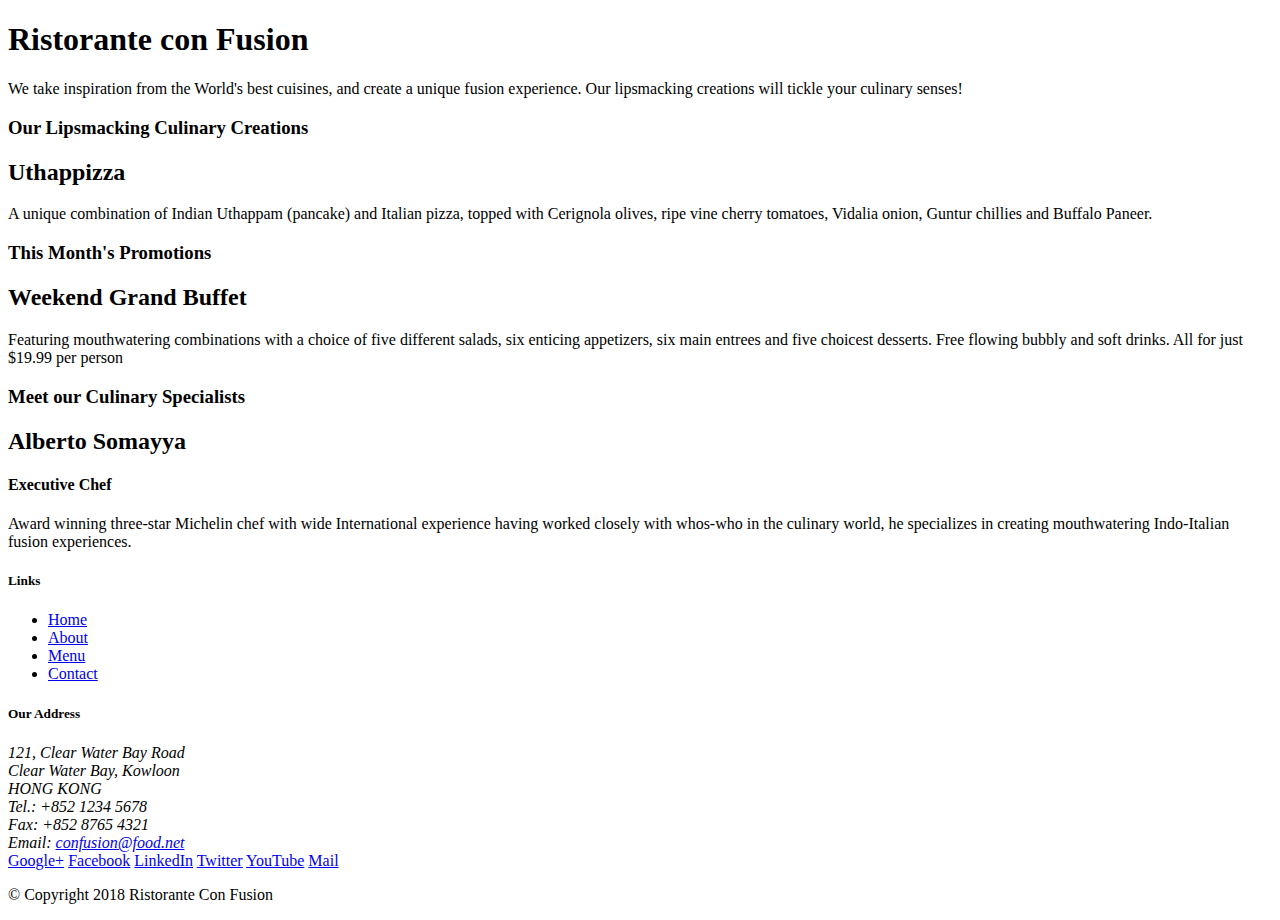
==== index.html @ 93ea536f "Initial Setup" ====
<!DOCTYPE html>
<html lang="en">

<head>
    <title>Ristorante Con Fusion</title>
</head>

<body>

    <header>
        <div>
            <div>
                <div>
                    <h1>Ristorante con Fusion</h1>
                    <p>We take inspiration from the World's best cuisines, and create a unique fusion experience. Our lipsmacking creations will tickle your culinary senses!</p>
                </div>
                <div>
                </div>
            </div>
        </div>
    </header>

    <div>
        <div>
            <div>
                <h3>Our Lipsmacking Culinary Creations</h3>
            </div>
            <div>
                <h2>Uthappizza</h2>
                <p>A unique combination of Indian Uthappam (pancake) and Italian pizza, topped with Cerignola olives, ripe vine cherry tomatoes, Vidalia onion, Guntur chillies and Buffalo Paneer.</p>
            </div>
        </div>


        <div>
            <div>
                <h3>This Month's Promotions</h3>
            </div>
            <div>
                <h2>Weekend Grand Buffet</h2>
                <p>Featuring mouthwatering combinations with a choice of five different salads, six enticing appetizers, six main entrees and five choicest desserts. Free flowing bubbly and soft drinks. All for just $19.99 per person </p>
            </div>
        </div>

        <div>
            <div>
                <h3>Meet our Culinary Specialists</h3>
            </div>
            <div>
                <h2>Alberto Somayya</h2>
                <h4>Executive Chef</h4>
                <p>Award winning three-star Michelin chef with wide International experience having worked closely with whos-who in the culinary world, he specializes in creating mouthwatering Indo-Italian fusion experiences. </p>
            </div>
        </div>
    </div>

    <footer>
        <div>
            <div>             
                <div>
                    <h5>Links</h5>
                    <ul>
                        <li><a href="#">Home</a></li>
                        <li><a href="#">About</a></li>
                        <li><a href="#">Menu</a></li>
                        <li><a href="#">Contact</a></li>
                    </ul>
                </div>
                <div>
                    <h5>Our Address</h5>
                    <address>
		              121, Clear Water Bay Road<br>
		              Clear Water Bay, Kowloon<br>
		              HONG KONG<br>
		              Tel.: +852 1234 5678<br>
		              Fax: +852 8765 4321<br>
		              Email: <a href="mailto:confusion@food.net">confusion@food.net</a>
		           </address>
                </div>
                <div>
                    <div>
                        <a href="http://google.com/+">Google+</a>
                        <a href="http://www.facebook.com/profile.php?id=">Facebook</a>
                        <a href="http://www.linkedin.com/in/">LinkedIn</a>
                        <a href="http://twitter.com/">Twitter</a>
                        <a href="http://youtube.com/">YouTube</a>
                        <a href="mailto:">Mail</a>
                    </div>
                </div>
           </div>
           <div>             
                <div>
                    <p>© Copyright 2018 Ristorante Con Fusion</p>
                </div>
           </div>
        </div>
    </footer>

</body>

</html>
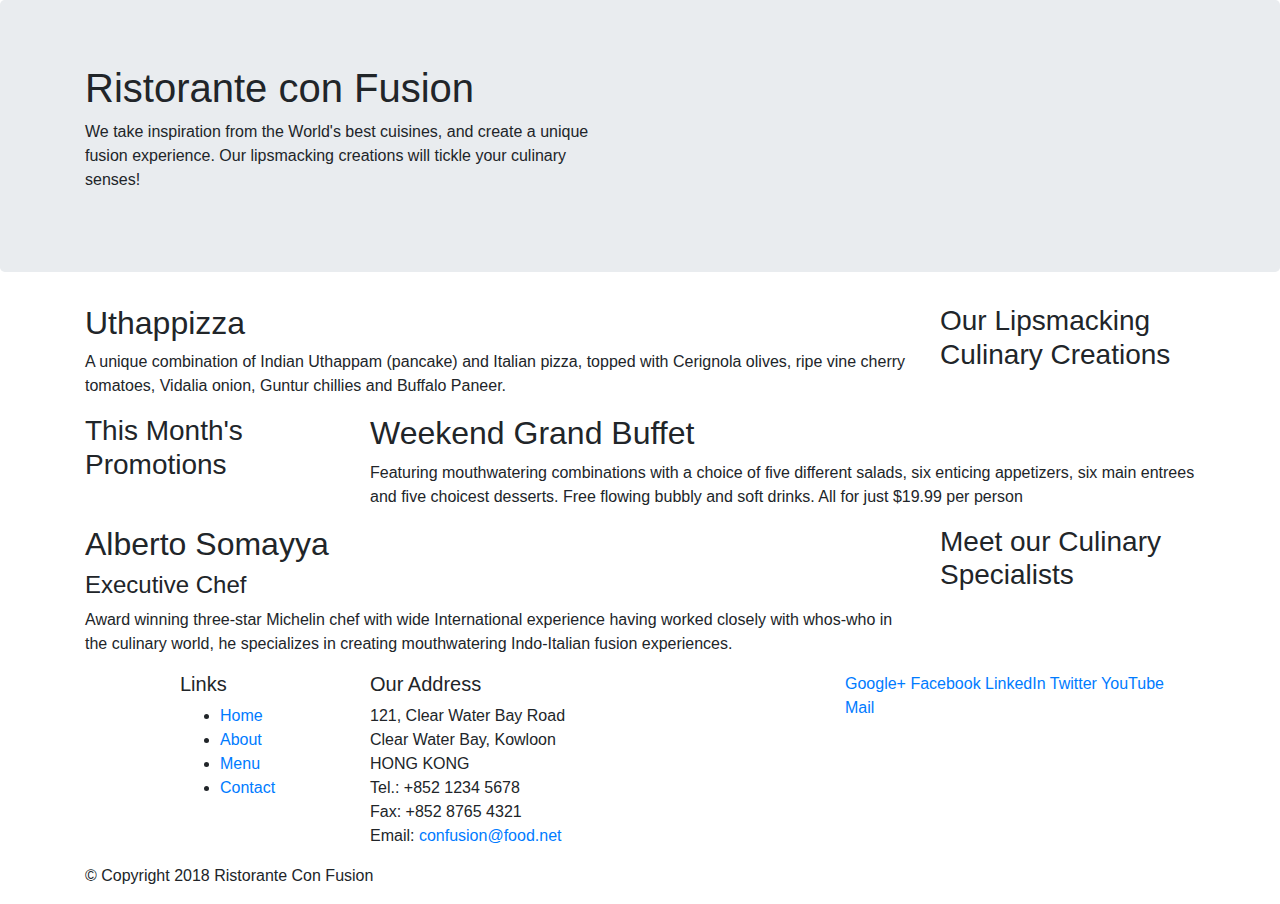
==== commit 7e0ac71c: "second commit" ====
--- a/index.html
+++ b/index.html
@@ -1,101 +1,128 @@
 <!DOCTYPE html>
 <html lang="en">
+  <head>
+    <meta charset="utf-8" />
+    <meta
+      name="viewport"
+      content="width=device-width,initial-scale=1,shrink-to-fit=no"
+    />
+    <meta http-equiv="x-ua-compatible" content="ie=edge" />
 
-<head>
+    <link
+      rel="stylesheet"
+      href="https://maxcdn.bootstrapcdn.com/bootstrap/4.0.0/css/bootstrap.min.css"
+    />
     <title>Ristorante Con Fusion</title>
-</head>
+  </head>
 
-<body>
-
-    <header>
-        <div>
-            <div>
-                <div>
-                    <h1>Ristorante con Fusion</h1>
-                    <p>We take inspiration from the World's best cuisines, and create a unique fusion experience. Our lipsmacking creations will tickle your culinary senses!</p>
-                </div>
-                <div>
-                </div>
-            </div>
+  <body>
+    <header class="jumbotron">
+      <div class="container">
+        <div class="row">
+          <div class="col-12 col-sm-6">
+            <h1>Ristorante con Fusion</h1>
+            <p>
+              We take inspiration from the World's best cuisines, and create a
+              unique fusion experience. Our lipsmacking creations will tickle
+              your culinary senses!
+            </p>
+          </div>
+          <div class="col-12 col-sm"></div>
         </div>
+      </div>
     </header>
 
-    <div>
-        <div>
-            <div>
-                <h3>Our Lipsmacking Culinary Creations</h3>
-            </div>
-            <div>
-                <h2>Uthappizza</h2>
-                <p>A unique combination of Indian Uthappam (pancake) and Italian pizza, topped with Cerignola olives, ripe vine cherry tomatoes, Vidalia onion, Guntur chillies and Buffalo Paneer.</p>
-            </div>
+    <div class="container">
+      <div class="row">
+        <div class="col-12 col-sm-4 order-sm-last col-md-3">
+          <h3>Our Lipsmacking Culinary Creations</h3>
         </div>
+        <div class="col col-sm order-sm-first col-md">
+          <h2>Uthappizza</h2>
+          <p>
+            A unique combination of Indian Uthappam (pancake) and Italian pizza,
+            topped with Cerignola olives, ripe vine cherry tomatoes, Vidalia
+            onion, Guntur chillies and Buffalo Paneer.
+          </p>
+        </div>
+      </div>
 
+      <div class="row">
+        <div class="col-12 col-sm-4 col-md-3">
+          <h3>This Month's Promotions</h3>
+        </div>
+        <div class="col col-sm col-md">
+          <h2>Weekend Grand Buffet</h2>
+          <p>
+            Featuring mouthwatering combinations with a choice of five different
+            salads, six enticing appetizers, six main entrees and five choicest
+            desserts. Free flowing bubbly and soft drinks. All for just $19.99
+            per person
+          </p>
+        </div>
+      </div>
 
-        <div>
-            <div>
-                <h3>This Month's Promotions</h3>
-            </div>
-            <div>
-                <h2>Weekend Grand Buffet</h2>
-                <p>Featuring mouthwatering combinations with a choice of five different salads, six enticing appetizers, six main entrees and five choicest desserts. Free flowing bubbly and soft drinks. All for just $19.99 per person </p>
-            </div>
+      <div class="row">
+        <div class="col-12 col-sm-4 order-sm-last col-md-3">
+          <h3>Meet our Culinary Specialists</h3>
         </div>
-
-        <div>
-            <div>
-                <h3>Meet our Culinary Specialists</h3>
-            </div>
-            <div>
-                <h2>Alberto Somayya</h2>
-                <h4>Executive Chef</h4>
-                <p>Award winning three-star Michelin chef with wide International experience having worked closely with whos-who in the culinary world, he specializes in creating mouthwatering Indo-Italian fusion experiences. </p>
-            </div>
+        <div class="col col-sm order-sm-first col-md">
+          <h2>Alberto Somayya</h2>
+          <h4>Executive Chef</h4>
+          <p>
+            Award winning three-star Michelin chef with wide International
+            experience having worked closely with whos-who in the culinary
+            world, he specializes in creating mouthwatering Indo-Italian fusion
+            experiences.
+          </p>
         </div>
+      </div>
     </div>
 
     <footer>
-        <div>
-            <div>             
-                <div>
-                    <h5>Links</h5>
-                    <ul>
-                        <li><a href="#">Home</a></li>
-                        <li><a href="#">About</a></li>
-                        <li><a href="#">Menu</a></li>
-                        <li><a href="#">Contact</a></li>
-                    </ul>
-                </div>
-                <div>
-                    <h5>Our Address</h5>
-                    <address>
-		              121, Clear Water Bay Road<br>
-		              Clear Water Bay, Kowloon<br>
-		              HONG KONG<br>
-		              Tel.: +852 1234 5678<br>
-		              Fax: +852 8765 4321<br>
-		              Email: <a href="mailto:confusion@food.net">confusion@food.net</a>
-		           </address>
-                </div>
-                <div>
-                    <div>
-                        <a href="http://google.com/+">Google+</a>
-                        <a href="http://www.facebook.com/profile.php?id=">Facebook</a>
-                        <a href="http://www.linkedin.com/in/">LinkedIn</a>
-                        <a href="http://twitter.com/">Twitter</a>
-                        <a href="http://youtube.com/">YouTube</a>
-                        <a href="mailto:">Mail</a>
-                    </div>
-                </div>
-           </div>
-           <div>             
-                <div>
-                    <p>© Copyright 2018 Ristorante Con Fusion</p>
-                </div>
-           </div>
+      <div class="container">
+        <div class="row">
+          <div class="col-4 offset-1 col-sm-2">
+            <h5>Links</h5>
+            <ul>
+              <li><a href="#">Home</a></li>
+              <li><a href="#">About</a></li>
+              <li><a href="#">Menu</a></li>
+              <li><a href="#">Contact</a></li>
+            </ul>
+          </div>
+          <div class="col-7 col-sm-5">
+            <h5>Our Address</h5>
+            <address>
+              121, Clear Water Bay Road<br />
+              Clear Water Bay, Kowloon<br />
+              HONG KONG<br />
+              Tel.: +852 1234 5678<br />
+              Fax: +852 8765 4321<br />
+              Email: <a href="mailto:confusion@food.net">confusion@food.net</a>
+            </address>
+          </div>
+          <div class="col-12 col-sm-4">
+            <div>
+              <a href="http://google.com/+">Google+</a>
+              <a href="http://www.facebook.com/profile.php?id=">Facebook</a>
+              <a href="http://www.linkedin.com/in/">LinkedIn</a>
+              <a href="http://twitter.com/">Twitter</a>
+              <a href="http://youtube.com/">YouTube</a>
+              <a href="mailto:">Mail</a>
+            </div>
+          </div>
         </div>
+        <div class="row">
+          <div class="col-auto">
+            <p>© Copyright 2018 Ristorante Con Fusion</p>
+          </div>
+        </div>
+      </div>
     </footer>
 
-</body>
-
-</html>+    <script src="node_modules/jquery/dist/jquery.slim.min.js" />
+    <script src="node_modules/popper.js/dist/umd/popper.min.js" />
+    <script src="node_modules/bootstrap/dist/js/bootstrap.min.js" />
+  </body>
+</html>
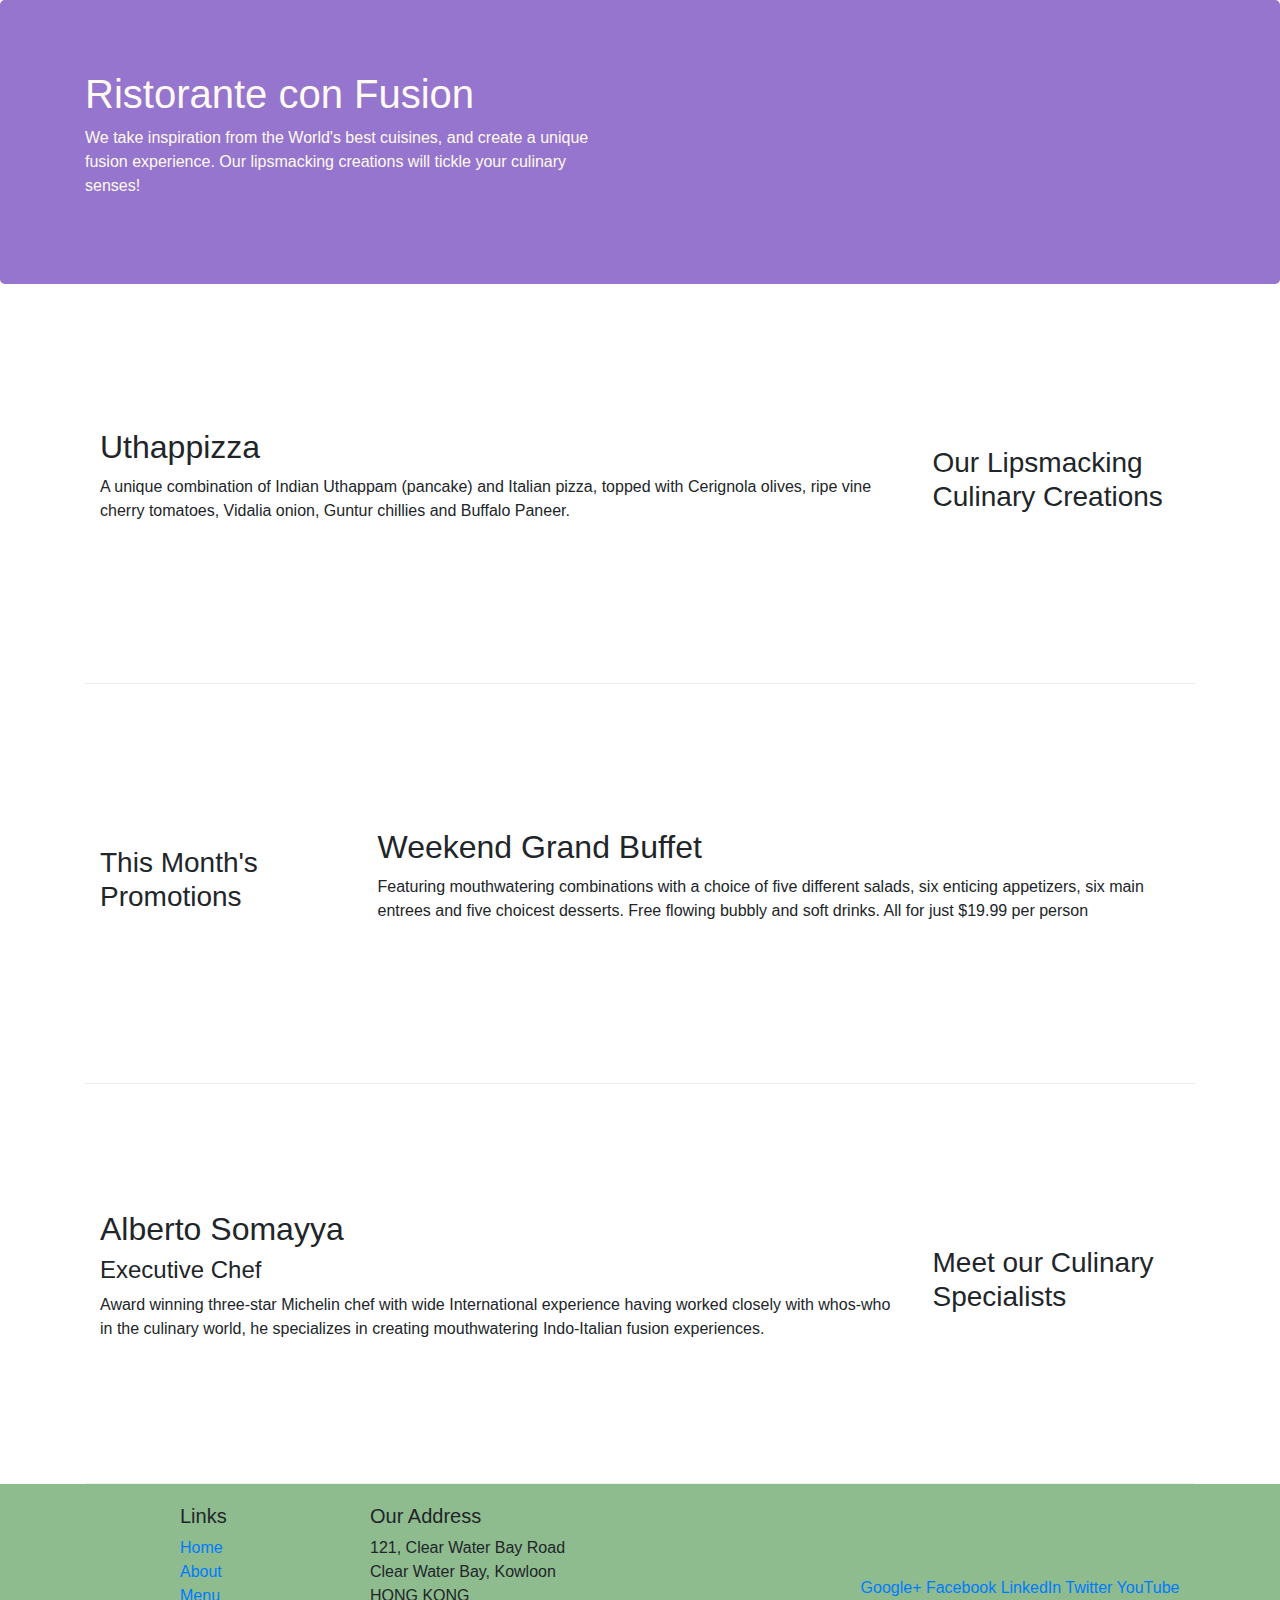
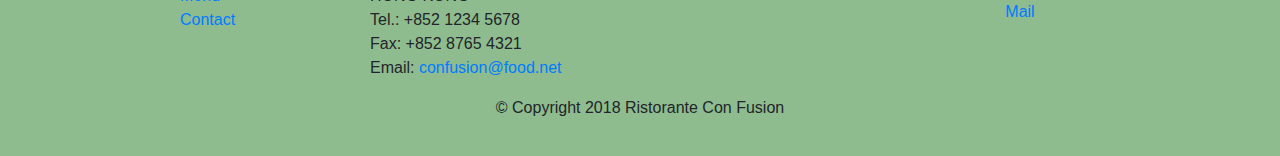
==== commit ae689ae2: "before asssignment" ====
--- a/index.html
+++ b/index.html
@@ -12,6 +12,7 @@
       rel="stylesheet"
       href="https://maxcdn.bootstrapcdn.com/bootstrap/4.0.0/css/bootstrap.min.css"
     />
+    <link rel="stylesheet" href="css/styles.css">
     <title>Ristorante Con Fusion</title>
   </head>
 
@@ -33,7 +34,7 @@
     </header>
 
     <div class="container">
-      <div class="row">
+      <div class="row row-content align-items-center">
         <div class="col-12 col-sm-4 order-sm-last col-md-3">
           <h3>Our Lipsmacking Culinary Creations</h3>
         </div>
@@ -47,7 +48,7 @@
         </div>
       </div>
 
-      <div class="row">
+      <div class="row row-content align-items-center">
         <div class="col-12 col-sm-4 col-md-3">
           <h3>This Month's Promotions</h3>
         </div>
@@ -62,7 +63,7 @@
         </div>
       </div>
 
-      <div class="row">
+      <div class="row row-content align-items-center">
         <div class="col-12 col-sm-4 order-sm-last col-md-3">
           <h3>Meet our Culinary Specialists</h3>
         </div>
@@ -79,12 +80,12 @@
       </div>
     </div>
 
-    <footer>
+    <footer class="footer">
       <div class="container">
         <div class="row">
           <div class="col-4 offset-1 col-sm-2">
             <h5>Links</h5>
-            <ul>
+            <ul class ="list-unstyled">
               <li><a href="#">Home</a></li>
               <li><a href="#">About</a></li>
               <li><a href="#">Menu</a></li>
@@ -102,8 +103,8 @@
               Email: <a href="mailto:confusion@food.net">confusion@food.net</a>
             </address>
           </div>
-          <div class="col-12 col-sm-4">
-            <div>
+          <div class="col-12 col-sm-4 align-self-center">
+            <div class="text-center">
               <a href="http://google.com/+">Google+</a>
               <a href="http://www.facebook.com/profile.php?id=">Facebook</a>
               <a href="http://www.linkedin.com/in/">LinkedIn</a>
@@ -113,7 +114,7 @@
             </div>
           </div>
         </div>
-        <div class="row">
+        <div class="row justify-content-center">
           <div class="col-auto">
             <p>© Copyright 2018 Ristorante Con Fusion</p>
           </div>
--- a/css/styles.css
+++ b/css/styles.css
@@ -0,0 +1,32 @@
+.row-header{
+    margin: 0px auto;
+    padding: 0px auto;
+
+}
+
+.row-content{
+    margin: 0px auto ;
+    padding: 50px 0px 50px 0px ;
+    border-bottom: 1px ridge;
+    min-height: 400px;
+}
+
+footer{
+    background-color: darkseagreen;
+    margin: 0px auto;
+    padding: 20px 0px 20px 0px;
+
+}
+
+.jumbotron{
+    padding: 70px 30px 70px 30px;
+    margin: 0px auto;
+    background: #9575CD;
+    color: floralwhite;
+}
+
+.address{
+    font-size: 80%;
+    margin: 0px;
+    color: #0f0f0f;
+}